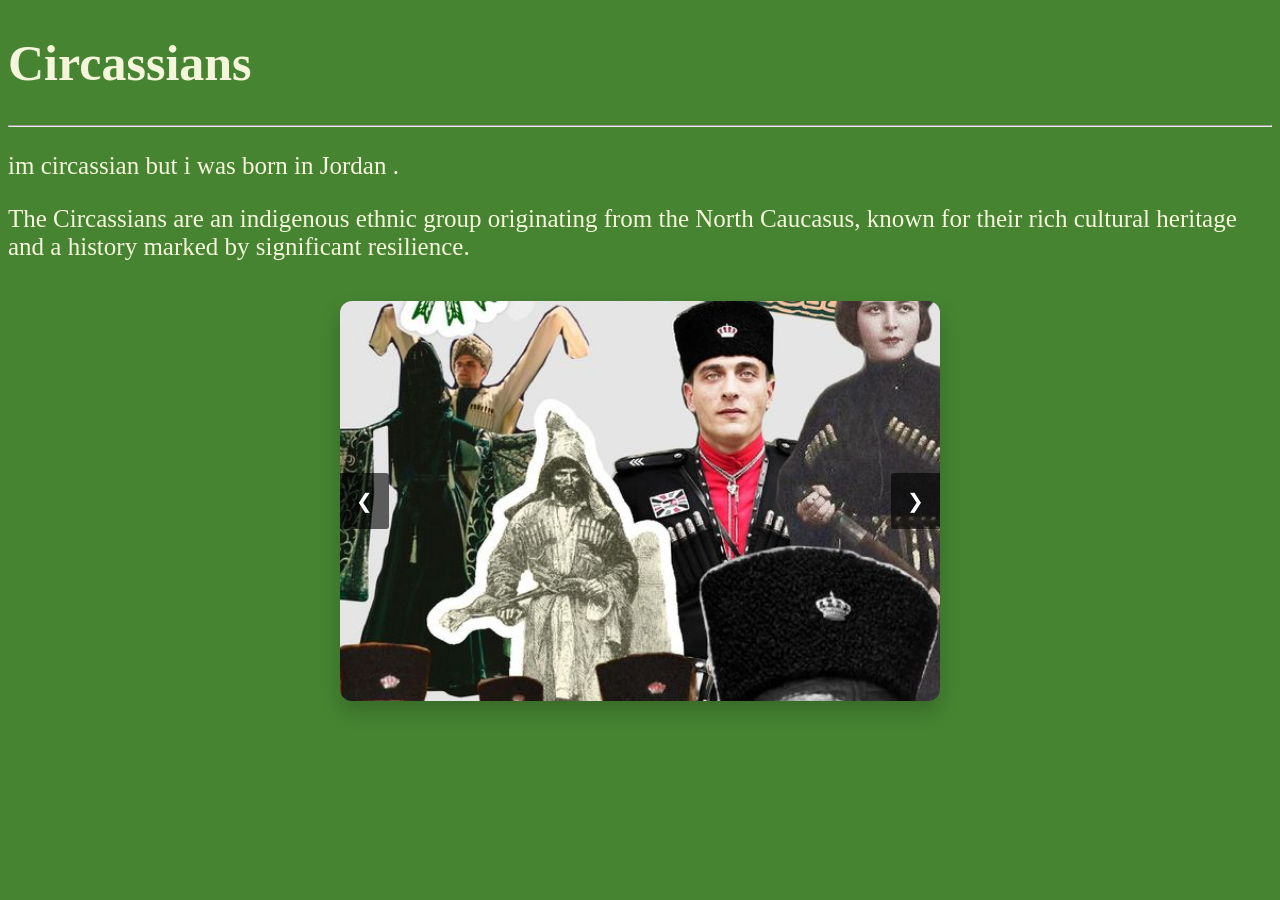
==== city.html @ 7199c341 "5 day" ====
<!DOCTYPE html>
<html lang="en">

<head>
  <meta charset="UTF-8">
  <title>web project</title>
  <link rel="stylesheet" href="style.css">
  <style>
   html{
    background-color: #468432;
    background-size: cover; 
            background-attachment: fixed; 
            background-position: center;
            font-size: 25px;
            color: beige;
   }
   h1{
    color: beige;
   }


    </style>
    </head>
    <body>
    <h1>Circassians</h1><hr>
    <article>
    <p>im circassian but i was born in Jordan . </p>
    <p>The Circassians are an indigenous ethnic group originating from the North Caucasus, known for their rich cultural heritage and a history marked by significant resilience.</p>
</article>

<div class="slider-container">
    <div class="slides">
        
        <div class="slide active"><img src="./imagess/adiga2.jpg" alt="City View 1"></div>
        <div class="slide"><img src="./imagess/adiga1.jpg" alt="City View 2"></div>
        <div class="slide"><img src="./imagess/adiga3.jpg" alt="City View 3"></div>
        <div class="slide"><img src="./imagess/adiga4.jpg" alt="City View 4"></div>
    </div>

    <!-- Navigation Arrows -->
    <button class="prev" onclick="changeSlide(-1)">&#10094;</button>
    <button class="next" onclick="changeSlide(1)">&#10095;</button>
</div>


<script src="script.js"></script>
</div>
<script src="script.js"></script>
</body>
---- style.css ----
/* All styles must be in this external file per project rules */
.slider-container {
    position: relative;
    max-width: 600px; /* Limits the size so it doesn't take the whole page */
    margin: 40px auto; /* Centers it and adds space */
    overflow: hidden;
    border-radius: 12px;
    box-shadow: 0 10px 20px rgba(0,0,0,0.2);
}

.slide {
    display: none; /* Hides all slides by default */
    width: 100%;
    animation: fade 0.5s ease-in-out; /* Smooth fade effect */
}

.slide img {
    width: 100%;
    height: 400px; /* Uniform height for all 4 images */
    object-fit: cover; /* Prevents stretching */
    display: block;
}

.active {
    display: block; /* Shows only the current slide */
}

/* Button Styling */
.prev, .next {
    position: absolute;
    top: 50%;
    transform: translateY(-50%);
    background: rgba(0, 0, 0, 0.6);
    color: white;
    padding: 16px;
    border: none;
    cursor: pointer;
    font-size: 20px;
    transition: 0.3s;
}

.next { right: 0; border-radius: 3px 0 0 3px; }
.prev { left: 0; border-radius: 0 3px 3px 0; }

.prev:hover, .next:hover {
    background: rgba(0, 0, 0, 0.9);
}

/* Fade animation */
@keyframes fade {
    from {opacity: .4} 
    to {opacity: 1}
}
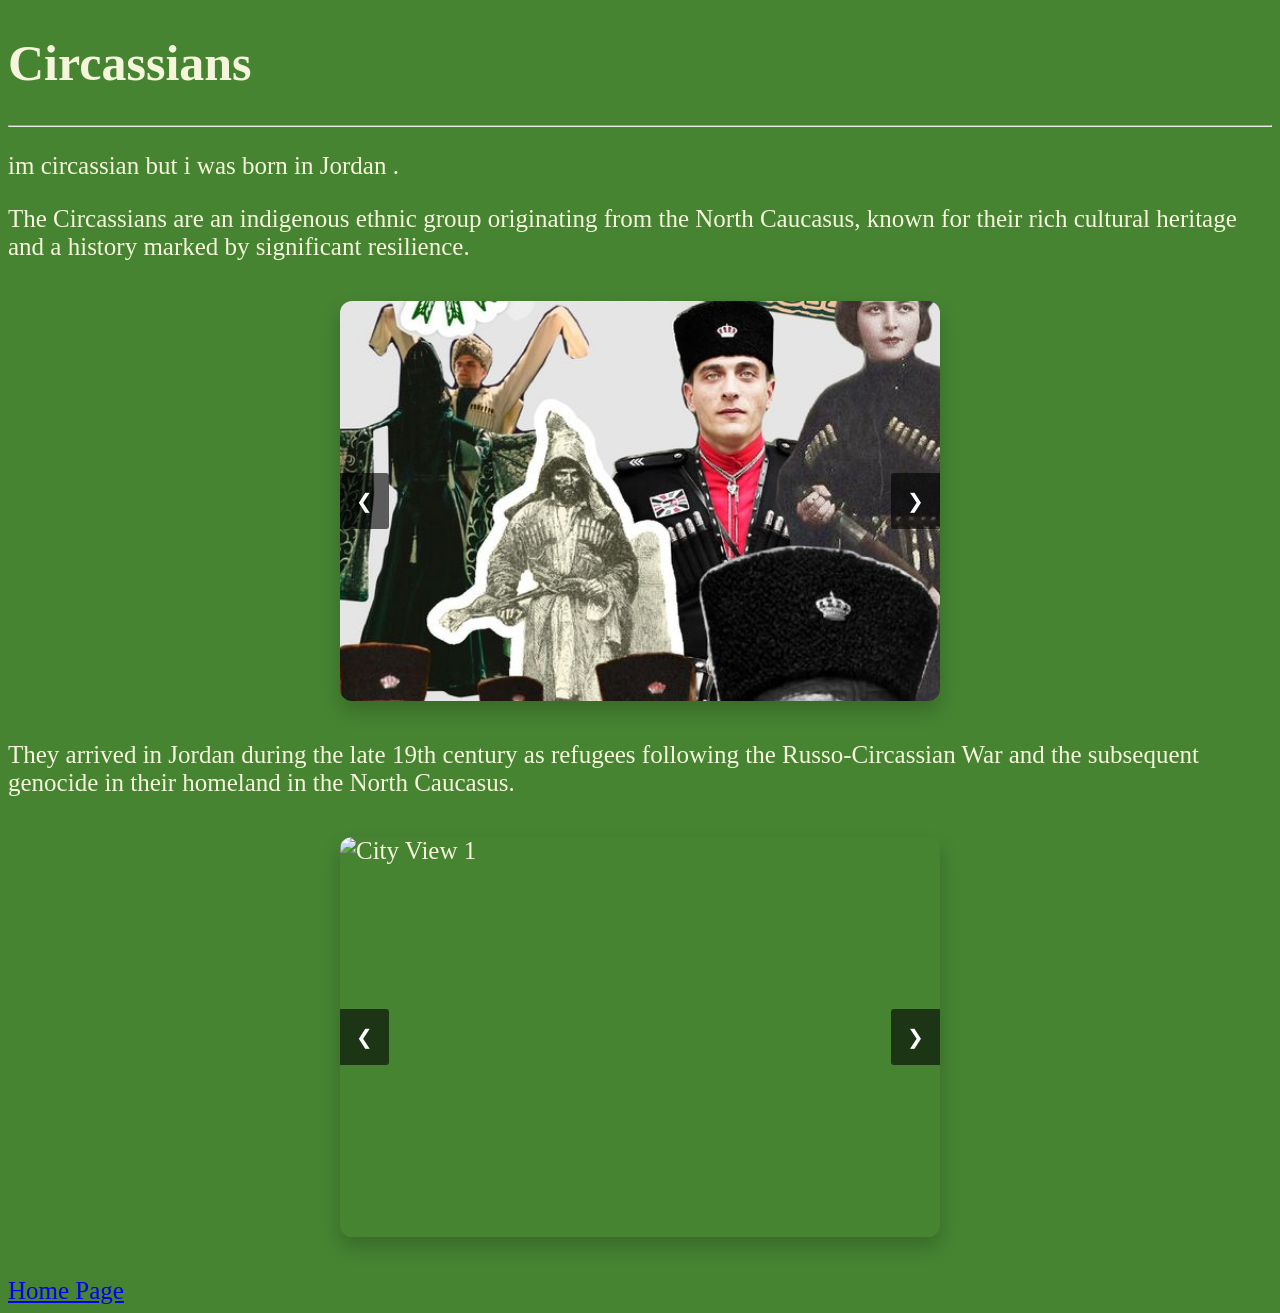
==== commit 0604b909: "oo" ====
--- a/city.html
+++ b/city.html
@@ -46,6 +46,23 @@
 <script src="script.js"></script>
 </div>
 <script src="script.js"></script>
+<p>They arrived in Jordan during the late 19th century as refugees following the Russo-Circassian War and the subsequent genocide in their homeland in the North Caucasus.</p>
+<div class="slider-container">
+    <div class="slides">
+        
+        <div class="slide active"><img src="https://encrypted-tbn0.gstatic.com/images?q=tbn:ANd9GcSh8DAgYLOKX_1JZxj2U-h0zUngDBhO76spYg&s" alt="City View 1"></div>
+        <div class="slide"><img src="./imagess/adiga1.jpg" alt="City View 2"></div>
+        <div class="slide"><img src="./imagess/adiga3.jpg" alt="City View 3"></div>
+        <div class="slide"><img src="./imagess/adiga4.jpg" alt="City View 4"></div>
+    </div>
+
+    <!-- Navigation Arrows -->
+    <button class="prev" onclick="changeSlide(-1)">&#10094;</button>
+    <button class="next" onclick="changeSlide(1)">&#10095;</button>
+</div>
+
+
+<a href="intro.html">Home Page</a>
 </body>
 
 
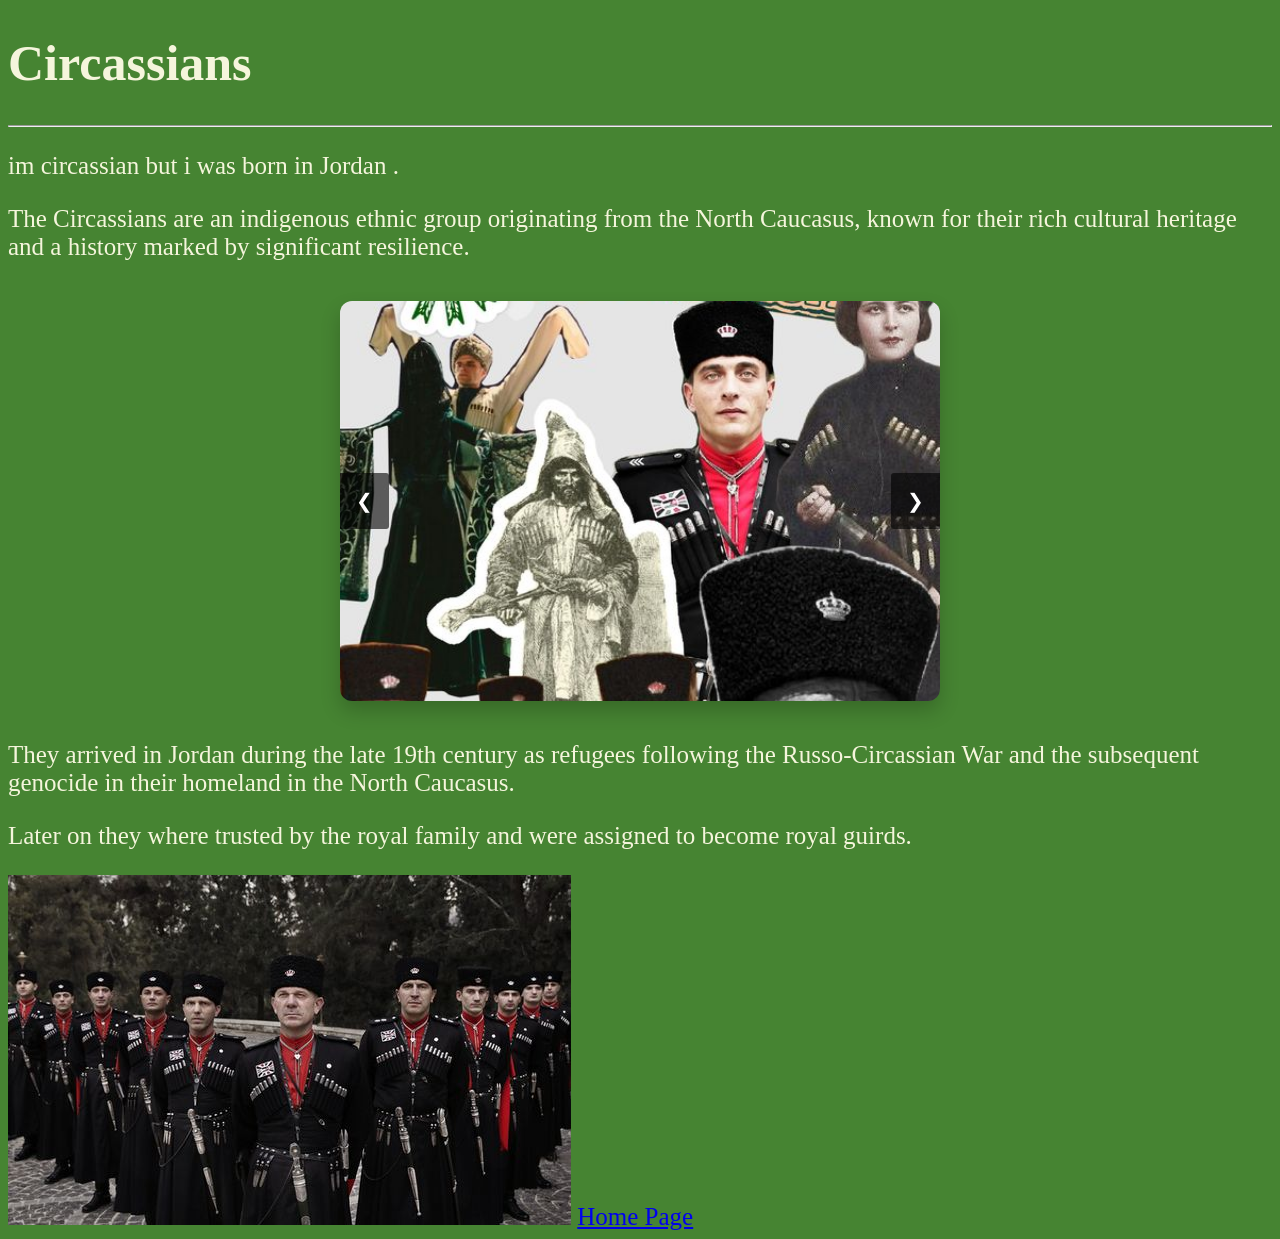
==== commit 33b6fdc1: "iii" ====
--- a/city.html
+++ b/city.html
@@ -47,19 +47,9 @@
 </div>
 <script src="script.js"></script>
 <p>They arrived in Jordan during the late 19th century as refugees following the Russo-Circassian War and the subsequent genocide in their homeland in the North Caucasus.</p>
-<div class="slider-container">
-    <div class="slides">
-        
-        <div class="slide active"><img src="https://encrypted-tbn0.gstatic.com/images?q=tbn:ANd9GcSh8DAgYLOKX_1JZxj2U-h0zUngDBhO76spYg&s" alt="City View 1"></div>
-        <div class="slide"><img src="./imagess/adiga1.jpg" alt="City View 2"></div>
-        <div class="slide"><img src="./imagess/adiga3.jpg" alt="City View 3"></div>
-        <div class="slide"><img src="./imagess/adiga4.jpg" alt="City View 4"></div>
-    </div>
+<p>Later on they where trusted by the royal family and were assigned to become royal guirds.</p>
 
-    <!-- Navigation Arrows -->
-    <button class="prev" onclick="changeSlide(-1)">&#10094;</button>
-    <button class="next" onclick="changeSlide(1)">&#10095;</button>
-</div>
+<img src="./imagess/adiga6.jpg" alt="">
 
 
 <a href="intro.html">Home Page</a>
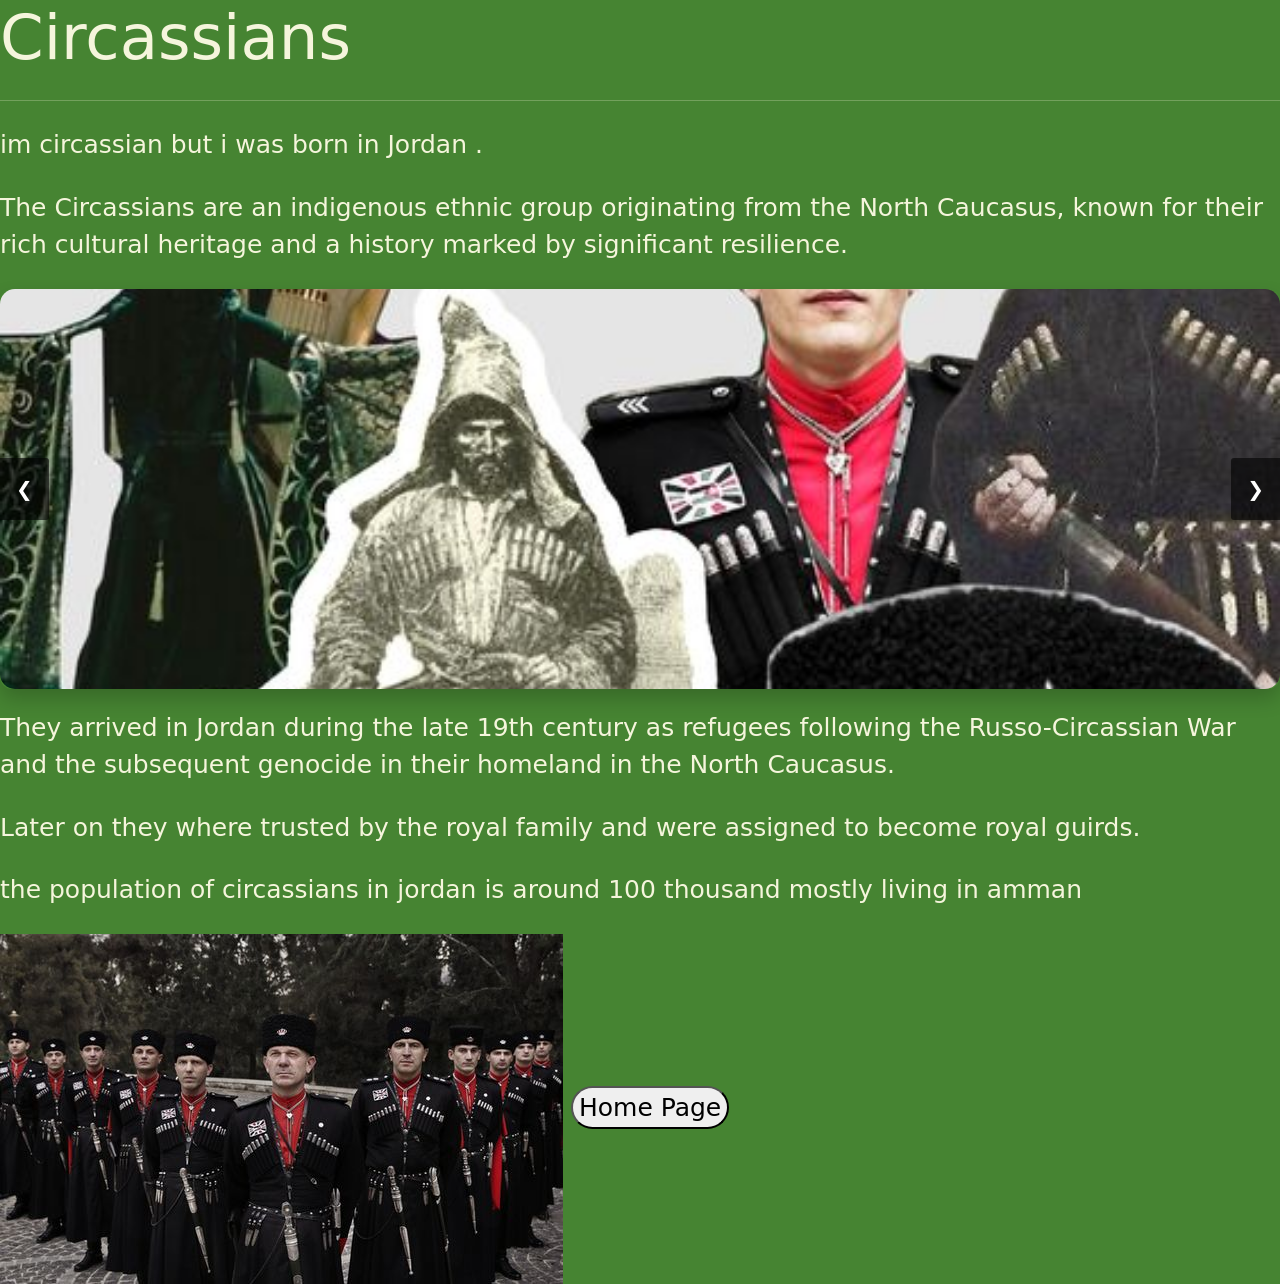
==== commit 56814698: "last 2 days" ====
--- a/city.html
+++ b/city.html
@@ -5,23 +5,14 @@
   <meta charset="UTF-8">
   <title>web project</title>
   <link rel="stylesheet" href="style.css">
-  <style>
-   html{
-    background-color: #468432;
-    background-size: cover; 
-            background-attachment: fixed; 
-            background-position: center;
-            font-size: 25px;
-            color: beige;
-   }
-   h1{
-    color: beige;
-   }
+  
+  <link rel="stylesheet" href="style.css">
+    <link href="https://cdn.jsdelivr.net/npm/bootstrap@5.3.0/dist/css/bootstrap.min.css" rel="stylesheet">
 
 
-    </style>
-    </head>
-    <body>
+    
+    <body class="bg-city"></body>
+    
     <h1>Circassians</h1><hr>
     <article>
     <p>im circassian but i was born in Jordan . </p>
@@ -48,11 +39,11 @@
 <script src="script.js"></script>
 <p>They arrived in Jordan during the late 19th century as refugees following the Russo-Circassian War and the subsequent genocide in their homeland in the North Caucasus.</p>
 <p>Later on they where trusted by the royal family and were assigned to become royal guirds.</p>
+<p>the population of circassians in jordan is around  100 thousand mostly living in amman </p>
 
 <img src="./imagess/adiga6.jpg" alt="">
 
-
-<a href="intro.html">Home Page</a>
+<a href="intro.html"><button style="font-size: 25px; border-radius: 25px;">Home Page</button></a>
 </body>
 
 
--- a/style.css
+++ b/style.css
@@ -51,4 +51,186 @@
 @keyframes fade {
     from {opacity: .4} 
     to {opacity: 1}
+}
+
+/* Container styling */
+.about-container {
+    max-width: 900px;
+    margin: 40px auto;
+    padding: 0 20px;
+    text-align: center;
+}
+
+/* Slider Box */
+.slider-wrapper {
+    position: relative;
+    overflow: hidden;
+    border-radius: 15px;
+    box-shadow: 0 10px 25px rgba(0,0,0,0.2);
+    background-color: #f3f4f6;
+}
+
+/* Image behavior (Responsive) */
+.slider-image {
+    width: 100%;
+    height: 400px; /* Fixed height for desktop */
+    object-fit: cover;
+    display: block;
+}
+
+/* Navigation Buttons */
+.nav-btn {
+    position: absolute;
+    top: 50%;
+    transform: translateY(-50%);
+    background: rgba(0, 0, 0, 0.5);
+    color: white;
+    border: none;
+    padding: 15px;
+    cursor: pointer;
+    border-radius: 50%;
+}
+
+.prev-btn { left: 15px; }
+.next-btn { right: 15px; }
+
+.nav-btn:hover {
+    background: rgba(0, 0, 0, 0.8);
+}
+
+/* Counter Style */
+.image-counter {
+    position: absolute;
+    bottom: 15px;
+    right: 15px;
+    background: rgba(0, 0, 0, 0.6);
+    color: white;
+    padding: 5px 12px;
+    border-radius: 5px;
+    font-size: 14px;
+}
+
+/* Mobile Responsiveness */
+@media (max-width: 768px) {
+    .slider-image {
+        height: 250px; /* Shorter height for mobile phones */
+    }
+}
+/* GLOBAL STYLES */
+html {
+    font-size: 25px;
+    background-color: #67C090;
+    font-family: "Cabin", sans-serif;
+}
+
+body {
+    color: white;
+    margin: 0;
+    padding: 20px;
+}
+
+/* CUSTOM BUTTONS (To replace your inline styles) */
+.nav-button {
+    font-size: 25px;
+    border-radius: 25px;
+    padding: 10px 20px;
+    background-color: white;
+    color: #333;
+    border: none;
+    cursor: pointer;
+    text-decoration: none;
+    display: inline-block;
+    margin: 10px 0;
+}
+
+.nav-button:hover {
+    background-color: #f0f0f0;
+}
+/* --- EXISTING GLOBAL STYLES --- */
+#cv{
+    font-size: 25px;
+    font-family: "Cabin", sans-serif;
+    background-color: white;
+}
+
+/* --- PAGE VARIATIONS --- */
+.bg-green { background-color: #67C090; color: #EAEFEF; }
+.bg-white { background-color: white; color: black; }
+
+/* --- CV SPECIFIC STYLES --- */
+.photo2 {
+    position: absolute;
+    top: 10px; /* Adjusted slightly so it doesn't touch the very edge */
+    right: 10px;
+    width: 150px;
+    border-radius: 8px;
+    border: 1px solid #ccc;
+}
+
+/* --- BUTTON STYLES --- */
+.nav-button {
+    font-size: 25px;
+    border-radius: 25px;
+    padding: 10px 20px;
+    cursor: pointer;
+}
+/* --- Global Reset --- */
+html, body {
+    margin: 0;
+    padding: 0;
+    min-height: 100vh;
+}
+
+/* --- Background Options --- */
+.bg-intro { 
+    background-color: #67C090; 
+    color: #EAEFEF; 
+}
+
+.bg-white { 
+    background-color: white !important; 
+    color: black; 
+}
+
+/* --- CV Photo Style --- */
+.photo2 {
+    position: absolute;
+    top: 10px;
+    right: 10px;
+    width: 150px;
+    border-radius: 8px;
+}
+/* --- CITY PAGE STYLES --- */
+/* Specific class for the City Page */
+/* DELETE YOUR OLD 'html' OR 'body' BACKGROUND RULES AND PASTE THIS: */
+.bg-city {
+    background-color: #468432 !important; 
+    color: beige !important;
+    min-height: 100vh;
+    margin: 0;
+    padding: 0;
+}
+
+
+
+/* Ensure headings on this page are also beige */
+
+
+
+.bg-city h1 {
+    color: beige;
+}
+
+/* Slider styling for the 'Şehrim' page requirement [cite: 11] */
+.slider-container {
+    max-width: 100%;
+    margin: 20px auto;
+    text-align: center;
+}
+
+.slides img {
+    width: 100%;
+    max-height: 500px;
+    object-fit: cover;
+    border-radius: 15px;
 }
--- a/style.css
+++ b/style.css
@@ -51,4 +51,186 @@
 @keyframes fade {
     from {opacity: .4} 
     to {opacity: 1}
+}
+
+/* Container styling */
+.about-container {
+    max-width: 900px;
+    margin: 40px auto;
+    padding: 0 20px;
+    text-align: center;
+}
+
+/* Slider Box */
+.slider-wrapper {
+    position: relative;
+    overflow: hidden;
+    border-radius: 15px;
+    box-shadow: 0 10px 25px rgba(0,0,0,0.2);
+    background-color: #f3f4f6;
+}
+
+/* Image behavior (Responsive) */
+.slider-image {
+    width: 100%;
+    height: 400px; /* Fixed height for desktop */
+    object-fit: cover;
+    display: block;
+}
+
+/* Navigation Buttons */
+.nav-btn {
+    position: absolute;
+    top: 50%;
+    transform: translateY(-50%);
+    background: rgba(0, 0, 0, 0.5);
+    color: white;
+    border: none;
+    padding: 15px;
+    cursor: pointer;
+    border-radius: 50%;
+}
+
+.prev-btn { left: 15px; }
+.next-btn { right: 15px; }
+
+.nav-btn:hover {
+    background: rgba(0, 0, 0, 0.8);
+}
+
+/* Counter Style */
+.image-counter {
+    position: absolute;
+    bottom: 15px;
+    right: 15px;
+    background: rgba(0, 0, 0, 0.6);
+    color: white;
+    padding: 5px 12px;
+    border-radius: 5px;
+    font-size: 14px;
+}
+
+/* Mobile Responsiveness */
+@media (max-width: 768px) {
+    .slider-image {
+        height: 250px; /* Shorter height for mobile phones */
+    }
+}
+/* GLOBAL STYLES */
+html {
+    font-size: 25px;
+    background-color: #67C090;
+    font-family: "Cabin", sans-serif;
+}
+
+body {
+    color: white;
+    margin: 0;
+    padding: 20px;
+}
+
+/* CUSTOM BUTTONS (To replace your inline styles) */
+.nav-button {
+    font-size: 25px;
+    border-radius: 25px;
+    padding: 10px 20px;
+    background-color: white;
+    color: #333;
+    border: none;
+    cursor: pointer;
+    text-decoration: none;
+    display: inline-block;
+    margin: 10px 0;
+}
+
+.nav-button:hover {
+    background-color: #f0f0f0;
+}
+/* --- EXISTING GLOBAL STYLES --- */
+#cv{
+    font-size: 25px;
+    font-family: "Cabin", sans-serif;
+    background-color: white;
+}
+
+/* --- PAGE VARIATIONS --- */
+.bg-green { background-color: #67C090; color: #EAEFEF; }
+.bg-white { background-color: white; color: black; }
+
+/* --- CV SPECIFIC STYLES --- */
+.photo2 {
+    position: absolute;
+    top: 10px; /* Adjusted slightly so it doesn't touch the very edge */
+    right: 10px;
+    width: 150px;
+    border-radius: 8px;
+    border: 1px solid #ccc;
+}
+
+/* --- BUTTON STYLES --- */
+.nav-button {
+    font-size: 25px;
+    border-radius: 25px;
+    padding: 10px 20px;
+    cursor: pointer;
+}
+/* --- Global Reset --- */
+html, body {
+    margin: 0;
+    padding: 0;
+    min-height: 100vh;
+}
+
+/* --- Background Options --- */
+.bg-intro { 
+    background-color: #67C090; 
+    color: #EAEFEF; 
+}
+
+.bg-white { 
+    background-color: white !important; 
+    color: black; 
+}
+
+/* --- CV Photo Style --- */
+.photo2 {
+    position: absolute;
+    top: 10px;
+    right: 10px;
+    width: 150px;
+    border-radius: 8px;
+}
+/* --- CITY PAGE STYLES --- */
+/* Specific class for the City Page */
+/* DELETE YOUR OLD 'html' OR 'body' BACKGROUND RULES AND PASTE THIS: */
+.bg-city {
+    background-color: #468432 !important; 
+    color: beige !important;
+    min-height: 100vh;
+    margin: 0;
+    padding: 0;
+}
+
+
+
+/* Ensure headings on this page are also beige */
+
+
+
+.bg-city h1 {
+    color: beige;
+}
+
+/* Slider styling for the 'Şehrim' page requirement [cite: 11] */
+.slider-container {
+    max-width: 100%;
+    margin: 20px auto;
+    text-align: center;
+}
+
+.slides img {
+    width: 100%;
+    max-height: 500px;
+    object-fit: cover;
+    border-radius: 15px;
 }
